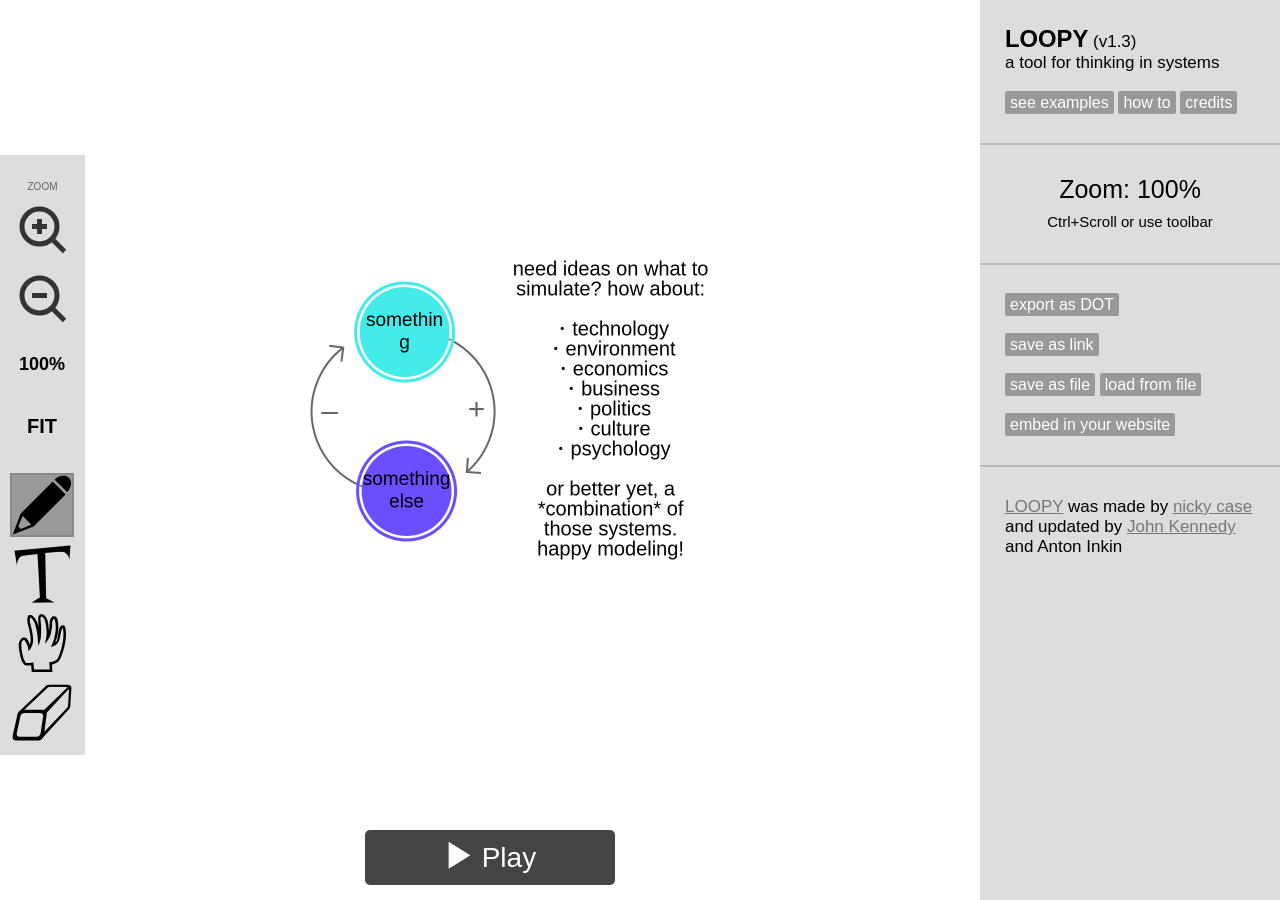
==== v1.3/index.html @ 84b90389 "v1.3 – Multi-select move, DOT export, zoom, multiline node text, limited presets to 5" ====
<!doctype html>
<html>
<head>

    <!-- META -->
	<title>LOOPY (v1.3)</title>
    <meta content="text/html;charset=utf-8" http-equiv="Content-Type">
	<meta content="utf-8" http-equiv="encoding">
	<meta charset="utf-8">
	<link rel="icon" type="image/png" href="favicon.png">

    <!-- Styles! -->
	<link href="css/loopy.css" rel="stylesheet"/>
	<link href="css/balloon.css" rel="stylesheet"/>

</head>
<body style="opacity:0">

	<!-- Loopy & Ink -->
	<div id="canvasses"></div>

	<!-- The Tools' UI -->
	<div id="toolbar"></div>
	<div id="playbar"></div>
	<div id="sidebar"></div>

	<!-- MODAL -->
	<div id="modal_container">
		<div id="modal_bg"></div>
		<div id="modal">
			<div id="modal_close">[×] CLOSE</div>
			<div id="modal_page"></div>
		</div>
	</div>

</body>
</html>

<!-- Scripts! -->

<!-- Libraries -->
<script src="js/helpers.js"></script>
<script src="js/minpubsub.js"></script>
<script src="js/Mouse.js"></script>
<script src="js/Key.js"></script>

<!-- Core Simulation Code -->
<script src="js/Loopy.js?v=5"></script>
<script src="js/Model.js?v=3"></script>
<script src="js/Node.js?v=3"></script>
<script src="js/Edge.js?v=2"></script>
<script src="js/Label.js"></script>

<!-- Tools -->
<script src="js/PageUI.js"></script>
<script src="js/Sidebar.js?v=2"></script>
<script src="js/Toolbar.js"></script>
<script src="js/PlayControls.js"></script>
<script src="js/Modal.js?v=4"></script>
<script src="js/Ink.js"></script>
<script src="js/Dragger.js"></script>
<script src="js/Eraser.js"></script>
<script src="js/Labeller.js"></script>

<!-- Start it -->
<script>
window.onload = function(){
	window.loopy = new Loopy();
};
</script>
---- v1.3/css/loopy.css ----
body{
	margin:0;
	background: #fff;

	font-family: Helvetica, Arial, sans-serif;
	font-weight: normal;
	font-size: 20px;

	overflow: hidden;
}
canvas{
	position:absolute;
	top:0; left:0;
}

#canvasses{
	position:absolute;
	top:0; left:0;
	width: calc(100% - 300px);
	height: 100%;
}
#canvasses[fullscreen=yes]{
	width: 100%;
}
#canvasses[cursor=ink]{
	cursor: url('cursors/ink.png') 0 30, auto;
}
#canvasses[cursor=drag]{
	cursor: url('cursors/drag.png') 15 15, auto;
}
#canvasses[cursor=erase]{
	cursor: url('cursors/erase.png') 5 25, auto;
}
#canvasses[cursor=label]{
	cursor: url('cursors/label.png') 15 15, auto;
}



/**********
 PLAY CONTROLS
**********/

#playbar{
	position: absolute;
	bottom: 15px;
	left: calc(50% - 275px); /* 50% - half of (playbar width + sidebar width)*/

	width: 250px;
	height: 75px;

	-webkit-user-select: none;
	-moz-user-select: none;
	-ms-user-select: none;
	user-select: none;
}
#playbar[fullscreen=yes]{
	left: calc(50% - 125px); /* 50% - half of (playbar width)*/
}
#playbar .component_button{
	position: absolute;
	bottom: 0;
	width: 230px;
	height: 25px;
	background: #444;
}
#playbar .component_button:hover{
	background: #555;
}
#playbar .play_slider{
	width: 190px;
    position: absolute;
    left: 30px;
    margin: 0;
}
.play_button_icon{
	width: 25px;
	height: 25px;
	background-image: url(icons/controls.png);
	display: inline-block;
	background-size: 400% 100%;
}
.play_button_icon[icon="0"]{ background-position: 0 0; }
.play_button_icon[icon="1"]{ background-position: -25px 0; }
.play_button_icon[icon="2"]{ background-position: -50px 0; }
.play_button_icon[icon="3"]{ background-position: -75px 0; }
.play_button_label{
	display: inline-block;
	position: relative;
    top: -5px;
}
div[big=yes] .play_button_icon{
	width: 30px;
	height: 30px;
}
div[big=yes] .play_button_label{
	top: -3px;
}



/**********
 TOOLBAR
**********/

#toolbar{
	position: absolute;
	left: 0px;
	top: calc(33% - 142.5px); /* 33% - half of toolbar height */

	width:75px; height:590px;
	padding: 5px;
	background-color: #ddd;

	-webkit-user-select: none;
	-moz-user-select: none;
	-ms-user-select: none;
	user-select: none;
}
#toolbar[mode=play]{
	display: none;
}

.toolbar_button{
	width:60px; height:60px;
	margin: 5px;
	border: 2px solid #ddd;
	cursor: pointer;
	background-size: 100% 100%;
}
.toolbar_button[selected=yes]{
	border: 2px solid #888;
	background-color: #999;
}

/**********
 SIDEBAR
**********/

#sidebar{
	position: absolute;
	top:0; right:0;
	width: 300px;
	height: 100%;
	background: #ddd;

	font-weight: 100;
	font-size: 17px;

	-webkit-user-select: none;
	-moz-user-select: none;
	-ms-user-select: none;
	user-select: none;
}
#sidebar > div{
	margin: 25px;
}
#sidebar > div > div{
	margin-bottom: 20px;
}
#sidebar[mode=play]{
	background: #222;
	color: #777;
}
#sidebar .mini_button{
	background: #999;
	color: #fff;
	padding: 3px 5px;
	border-radius: 2px;
	font-size: 16px;

	cursor: pointer;
}
#sidebar .mini_button:hover{
	background: #aaa;
}
#sidebar[mode=play] .mini_button{
	background: #555;
	color: #111;
}
#sidebar[mode=play] .mini_button:hover{
	background: #666;
}
#sidebar a{ color: #777; }
#sidebar a:hover{ color: #999; }
#sidebar hr{
	border: none;
	border-bottom: 2px solid rgba(150,150,150,0.5);
	width: 300px;
	position: relative;
	left:-25px;
	margin: 10px 0;
}
.component_input{
	border: none;

	width:calc(100% - 10px);
	height:22px;
	padding: 5px;

	font-size: 20px;
	font-weight: 100;
}
.component_textarea{
	border: none;
	width:calc(100% - 10px);
	height: 100px;
	padding: 5px;
	font-size: 16px;
	font-weight: 100;
}
.component_output{
	border: 1px solid #aaa;
	width:100%;
	background: #ccc;
	color: #666;
	font-size: 15px;
	font-weight: 100;
}
.component_slider{
	position: relative;
	width: 250px;
	height: 52px;
}
.component_slider_graphic{
	position: absolute;
	width: 250px;
	height: 40px;
	cursor: pointer;
}
.component_slider_pointer{
	position: absolute;
	top: 42px;
	width: 15px;
	height: 10px;
}
.component_label{
	margin-bottom: 5px;
}
.component_button{

	width: calc(100% - 20px);
	background: #888;
	color: #fff;
	font-size: 20px;
	font-weight: 100;
	text-align: center;
	padding: 10px;
	border-radius: 5px;

	cursor: pointer;
}
.component_button:hover{
	background: #999;
}
.component_button[header=yes]{
	position: absolute;
	top:0; left:0;
	width: 280px;
	background: #222;
    border-radius: 0px;
    color: #888;
}
.component_button[header=yes]:hover{
	background: #333;
}



/**********

MODAL

**********/

#modal_container{
	display: none;
	position: absolute;
	width: 100%; height: 100%;

	-webkit-user-select: none;
	-moz-user-select: none;
	-ms-user-select: none;
	user-select: none;
}
#modal_container[show=yes]{
	display: block;
}
#modal_bg{
	position: absolute;
	width: 100%; height: 100%;
	background: rgba(0,0,0,0.8);
}
#modal{

	position: absolute;
	top:0; left:0; right:0; bottom:0;
	margin: auto;

	width: 600px; height: 300px;
	padding: 10px;
	background: #ddd;
}
#modal_close{
	width: 120px;
	font-weight: 100;
	color: #777;
	cursor: pointer;
}
#modal_close:hover{
	color: #888;
}
#modal_page{
	margin: 15px;
	font-size: 25px;
	font-weight: 100;
	color: #333;
}
#modal iframe{
	border: none;
}
---- v1.3/css/balloon.css ----
button[data-balloon] {
  overflow: visible;
}
[data-balloon] {
  position: relative;
}
[data-balloon]:before,
[data-balloon]:after {
  -ms-filter: "progid:DXImageTransform.Microsoft.Alpha(Opacity=0)";
  filter: alpha(opacity=0);
  -khtml-opacity: 0;
  -moz-opacity: 0;
  opacity: 0;
  pointer-events: none;
  -webkit-transition: all 0.1s ease-out 0.1s;
  transition: all 0.1s ease-out 0.1s;
  bottom: 100%;
  left: 50%;
  position: absolute;
  z-index: 10;
  -webkit-transform: translate(-50%, 10px);
  -ms-transform: translate(-50%, 10px);
  transform: translate(-50%, 10px);
  -webkit-transform-origin: top;
  -ms-transform-origin: top;
  transform-origin: top;
}
[data-balloon]:after {
  background: rgba(17, 17, 17, 0.9);
  border-radius: 4px;
  color: #fff;
  content: attr(data-balloon);
  font-size: 18px;
  padding: .5em 1em;
  white-space: nowrap;
  margin-bottom: 11px;
}
[data-balloon]:before {
  background: url('data:image/svg+xml;charset=utf-8,%3Csvg%20xmlns%3D%22http%3A//www.w3.org/2000/svg%22%20width%3D%2236px%22%20height%3D%2212px%22%3E%3Cpath%20fill%3D%22rgba%2817,%2017,%2017,%200.9%29%22%20transform%3D%22rotate%280%29%22%20d%3D%22M2.658,0.000%20C-13.615,0.000%2050.938,0.000%2034.662,0.000%20C28.662,0.000%2023.035,12.002%2018.660,12.002%20C14.285,12.002%208.594,0.000%202.658,0.000%20Z%22/%3E%3C/svg%3E') no-repeat;
  background-size: 100% auto;
  height: 6px;
  width: 18px;
  content: "";
  margin-bottom: 5px;
}
[data-balloon]:hover:before,
[data-balloon][data-balloon-visible]:before,
[data-balloon]:hover:after,
[data-balloon][data-balloon-visible]:after {
  -ms-filter: "progid:DXImageTransform.Microsoft.Alpha(Opacity=100)";
  filter: alpha(opacity=100);
  -khtml-opacity: 1;
  -moz-opacity: 1;
  opacity: 1;
  pointer-events: auto;
  -webkit-transform: translate(-50%, 0);
  -ms-transform: translate(-50%, 0);
  transform: translate(-50%, 0);
}
[data-balloon].font-awesome:after {
  font-family: FontAwesome;
}
[data-balloon][data-balloon-break]:after {
  white-space: pre;
}
[data-balloon-pos="down"]:before,
[data-balloon-pos="down"]:after {
  bottom: auto;
  left: 50%;
  top: 100%;
  -webkit-transform: translate(-50%, -10px);
  -ms-transform: translate(-50%, -10px);
  transform: translate(-50%, -10px);
}
[data-balloon-pos="down"]:after {
  margin-top: 11px;
}
[data-balloon-pos="down"]:before {
  background: url('data:image/svg+xml;charset=utf-8,%3Csvg%20xmlns%3D%22http%3A//www.w3.org/2000/svg%22%20width%3D%2236px%22%20height%3D%2212px%22%3E%3Cpath%20fill%3D%22rgba%2817,%2017,%2017,%200.9%29%22%20transform%3D%22rotate%28180%2018%206%29%22%20d%3D%22M2.658,0.000%20C-13.615,0.000%2050.938,0.000%2034.662,0.000%20C28.662,0.000%2023.035,12.002%2018.660,12.002%20C14.285,12.002%208.594,0.000%202.658,0.000%20Z%22/%3E%3C/svg%3E') no-repeat;
  background-size: 100% auto;
  height: 6px;
  width: 18px;
  margin-top: 5px;
  margin-bottom: 0;
}
[data-balloon-pos="down"]:hover:before,
[data-balloon-pos="down"][data-balloon-visible]:before,
[data-balloon-pos="down"]:hover:after,
[data-balloon-pos="down"][data-balloon-visible]:after {
  -webkit-transform: translate(-50%, 0);
  -ms-transform: translate(-50%, 0);
  transform: translate(-50%, 0);
}
[data-balloon-pos="left"]:before,
[data-balloon-pos="left"]:after {
  bottom: auto;
  left: auto;
  right: 100%;
  top: 50%;
  -webkit-transform: translate(10px, -50%);
  -ms-transform: translate(10px, -50%);
  transform: translate(10px, -50%);
}
[data-balloon-pos="left"]:after {
  margin-right: 11px;
}
[data-balloon-pos="left"]:before {
  background: url('data:image/svg+xml;charset=utf-8,%3Csvg%20xmlns%3D%22http%3A//www.w3.org/2000/svg%22%20width%3D%2212px%22%20height%3D%2236px%22%3E%3Cpath%20fill%3D%22rgba%2817,%2017,%2017,%200.9%29%22%20transform%3D%22rotate%28-90%2018%2018%29%22%20d%3D%22M2.658,0.000%20C-13.615,0.000%2050.938,0.000%2034.662,0.000%20C28.662,0.000%2023.035,12.002%2018.660,12.002%20C14.285,12.002%208.594,0.000%202.658,0.000%20Z%22/%3E%3C/svg%3E') no-repeat;
  background-size: 100% auto;
  height: 18px;
  width: 6px;
  margin-right: 5px;
  margin-bottom: 0;
}
[data-balloon-pos="left"]:hover:before,
[data-balloon-pos="left"][data-balloon-visible]:before,
[data-balloon-pos="left"]:hover:after,
[data-balloon-pos="left"][data-balloon-visible]:after {
  -webkit-transform: translate(0, -50%);
  -ms-transform: translate(0, -50%);
  transform: translate(0, -50%);
}
[data-balloon-pos="right"]:before,
[data-balloon-pos="right"]:after {
  bottom: auto;
  left: 100%;
  top: 50%;
  -webkit-transform: translate(-10px, -50%);
  -ms-transform: translate(-10px, -50%);
  transform: translate(-10px, -50%);
}
[data-balloon-pos="right"]:after {
  margin-left: 11px;
}
[data-balloon-pos="right"]:before {
  background: url('data:image/svg+xml;charset=utf-8,%3Csvg%20xmlns%3D%22http%3A//www.w3.org/2000/svg%22%20width%3D%2212px%22%20height%3D%2236px%22%3E%3Cpath%20fill%3D%22rgba%2817,%2017,%2017,%200.9%29%22%20transform%3D%22rotate%2890%206%206%29%22%20d%3D%22M2.658,0.000%20C-13.615,0.000%2050.938,0.000%2034.662,0.000%20C28.662,0.000%2023.035,12.002%2018.660,12.002%20C14.285,12.002%208.594,0.000%202.658,0.000%20Z%22/%3E%3C/svg%3E') no-repeat;
  background-size: 100% auto;
  height: 18px;
  width: 6px;
  margin-bottom: 0;
  margin-left: 5px;
}
[data-balloon-pos="right"]:hover:before,
[data-balloon-pos="right"][data-balloon-visible]:before,
[data-balloon-pos="right"]:hover:after,
[data-balloon-pos="right"][data-balloon-visible]:after {
  -webkit-transform: translate(0, -50%);
  -ms-transform: translate(0, -50%);
  transform: translate(0, -50%);
}
[data-balloon-length]:after {
  white-space: normal;
}
[data-balloon-length="small"]:after {
  width: 80px;
}
[data-balloon-length="medium"]:after {
  width: 150px;
}
[data-balloon-length="large"]:after {
  width: 260px;
}
[data-balloon-length="xlarge"]:after {
  width: 90vw;
}
@media screen and (min-width: 768px) {
  [data-balloon-length="xlarge"]:after {
    width: 380px;
  }
}
[data-balloon-length="fit"]:after {
  width: 100%;
}
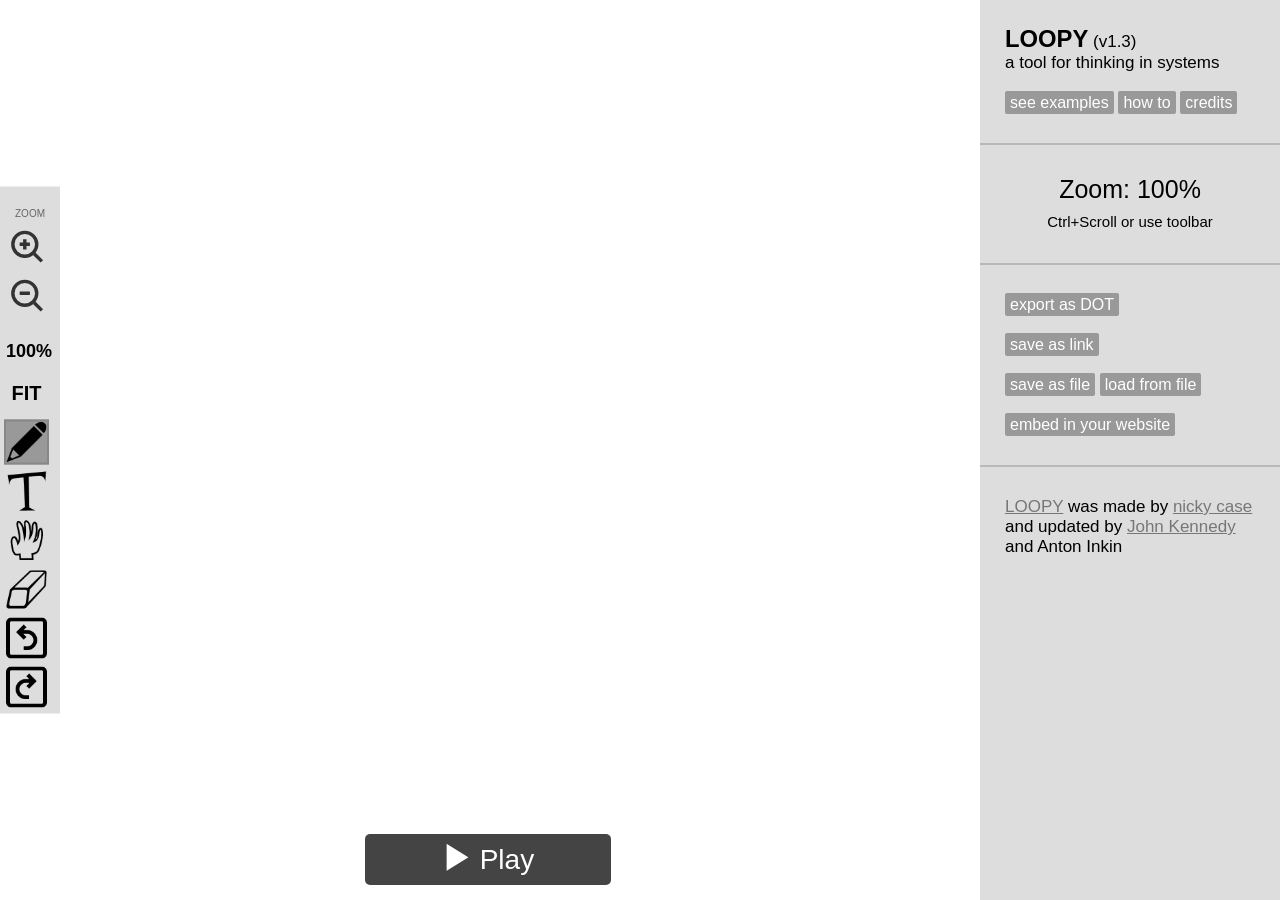
==== commit ee9d0b0e: "feat undo/redo, history manager" ====
--- a/v1.3/index.html
+++ b/v1.3/index.html
@@ -61,6 +61,7 @@
 <script src="js/Dragger.js"></script>
 <script src="js/Eraser.js"></script>
 <script src="js/Labeller.js"></script>
+<script src="js/History.js"></script>
 
 <!-- Start it -->
 <script>
--- a/v1.3/css/loopy.css
+++ b/v1.3/css/loopy.css
@@ -104,12 +104,14 @@
 **********/
 
 #toolbar{
-	position: absolute;
+	position: fixed;
 	left: 0px;
-	top: calc(33% - 142.5px); /* 33% - half of toolbar height */
-
-	width:75px; height:590px;
-	padding: 5px;
+	top: 50%;
+	transform: translateY(-50%);
+
+	width:60px;
+	height:auto;
+	padding: 0px;
 	background-color: #ddd;
 
 	-webkit-user-select: none;
@@ -122,8 +124,8 @@
 }
 
 .toolbar_button{
-	width:60px; height:60px;
-	margin: 5px;
+	width:41px; height:41px;
+	margin: 4px;
 	border: 2px solid #ddd;
 	cursor: pointer;
 	background-size: 100% 100%;
@@ -268,9 +270,7 @@
 
 
 /**********
-
 MODAL
-
 **********/
 
 #modal_container{
@@ -319,3 +319,238 @@
 #modal iframe{
 	border: none;
 }
+
+/**
+ * RESPONSIVE LAYOUT FOR LOOPY
+ * Makes sidebar scalable for small laptops and tablets
+ */
+
+/* CSS Variables for responsive sizing */
+:root {
+	--sidebar-width: 300px;
+	--sidebar-margin: 25px;
+	--sidebar-font-size: 17px;
+	--toolbar-width: 60px;
+	--component-font-size: 20px;
+}
+
+/* Tablet and small laptop (1024px and below) */
+@media screen and (max-width: 1024px) {
+	:root {
+		--sidebar-width: 250px;
+		--sidebar-margin: 15px;
+		--sidebar-font-size: 15px;
+		--component-font-size: 18px;
+	}
+
+	#sidebar {
+		width: var(--sidebar-width);
+		font-size: var(--sidebar-font-size);
+		overflow-y: auto;
+	}
+
+	#sidebar > div {
+		margin: var(--sidebar-margin);
+	}
+
+	#canvasses {
+		width: calc(100% - var(--sidebar-width));
+	}
+
+	.component_input,
+	.component_button {
+		font-size: var(--component-font-size);
+	}
+
+	.component_textarea {
+		font-size: 14px;
+	}
+
+	#playbar {
+		left: calc(50% - calc(var(--sidebar-width) / 2 + 125px));
+	}
+}
+
+/* Small laptop (900px and below) */
+@media screen and (max-width: 900px) {
+	:root {
+		--sidebar-width: 220px;
+		--sidebar-margin: 12px;
+		--sidebar-font-size: 14px;
+		--toolbar-width: 50px;
+		--component-font-size: 16px;
+	}
+
+	#toolbar {
+		width: var(--toolbar-width);
+	}
+
+	.toolbar_button {
+		width: 35px;
+		height: 35px;
+		margin: 3px;
+	}
+
+	.component_slider {
+		width: 190px;
+	}
+
+	.component_slider_graphic {
+		width: 190px;
+	}
+}
+
+/* Very small screens (768px and below) - collapsible sidebar */
+@media screen and (max-width: 768px) {
+	:root {
+		--sidebar-width: 200px;
+		--sidebar-margin: 10px;
+		--sidebar-font-size: 13px;
+		--component-font-size: 15px;
+	}
+
+	/* Make sidebar collapsible */
+	#sidebar {
+		transition: transform 0.3s ease;
+	}
+
+	#sidebar.collapsed {
+		transform: translateX(100%);
+	}
+
+	/* Add toggle button for sidebar */
+	#sidebar::before {
+		content: '☰';
+		position: absolute;
+		left: -40px;
+		top: 10px;
+		width: 35px;
+		height: 35px;
+		background: #ddd;
+		border-radius: 5px 0 0 5px;
+		display: flex;
+		align-items: center;
+		justify-content: center;
+		font-size: 20px;
+		cursor: pointer;
+		z-index: 1000;
+	}
+
+	#canvasses {
+		width: 100%;
+	}
+
+	#playbar {
+		left: calc(50% - 125px);
+	}
+}
+
+/* Mobile landscape and portrait */
+@media screen and (max-width: 600px) {
+	:root {
+		--sidebar-width: 100%;
+		--sidebar-margin: 8px;
+		--sidebar-font-size: 12px;
+		--toolbar-width: 45px;
+		--component-font-size: 14px;
+	}
+
+	#sidebar {
+		width: var(--sidebar-width);
+		height: 50vh;
+		top: auto;
+		bottom: 0;
+		right: 0;
+		border-top: 2px solid #999;
+	}
+
+	#sidebar.collapsed {
+		transform: translateY(100%);
+	}
+
+	#sidebar::before {
+		left: 50%;
+		transform: translateX(-50%);
+		top: -40px;
+		width: 60px;
+		border-radius: 5px 5px 0 0;
+		content: '▼';
+	}
+
+	#sidebar.collapsed::before {
+		content: '▲';
+	}
+
+	#canvasses {
+		width: 100%;
+		height: 50vh;
+	}
+
+	#toolbar {
+		width: 100%;
+		height: 45px;
+		top: 0;
+		left: 0;
+		display: flex;
+		flex-direction: row;
+		overflow-x: auto;
+	}
+
+	.toolbar_button {
+		width: 40px;
+		height: 40px;
+		flex-shrink: 0;
+	}
+}
+
+/* Make all interactive elements scalable */
+.component_input {
+	font-size: var(--component-font-size);
+	padding: 4px;
+	height: auto;
+}
+
+.component_textarea {
+	font-size: calc(var(--component-font-size) - 2px);
+	padding: 4px;
+}
+
+.component_button {
+	font-size: var(--component-font-size);
+	padding: 8px;
+}
+
+.mini_button {
+	font-size: calc(var(--sidebar-font-size) - 1px);
+	padding: 2px 4px;
+}
+
+/* Smooth transitions */
+#sidebar,
+#canvasses,
+#toolbar {
+	transition: all 0.3s ease;
+}
+
+/* Scrollable sidebar for overflow content */
+#sidebar {
+	overflow-y: auto;
+	overflow-x: hidden;
+}
+
+#sidebar::-webkit-scrollbar {
+	width: 8px;
+}
+
+#sidebar::-webkit-scrollbar-track {
+	background: #ccc;
+}
+
+#sidebar::-webkit-scrollbar-thumb {
+	background: #888;
+	border-radius: 4px;
+}
+
+#sidebar::-webkit-scrollbar-thumb:hover {
+	background: #666;
+}
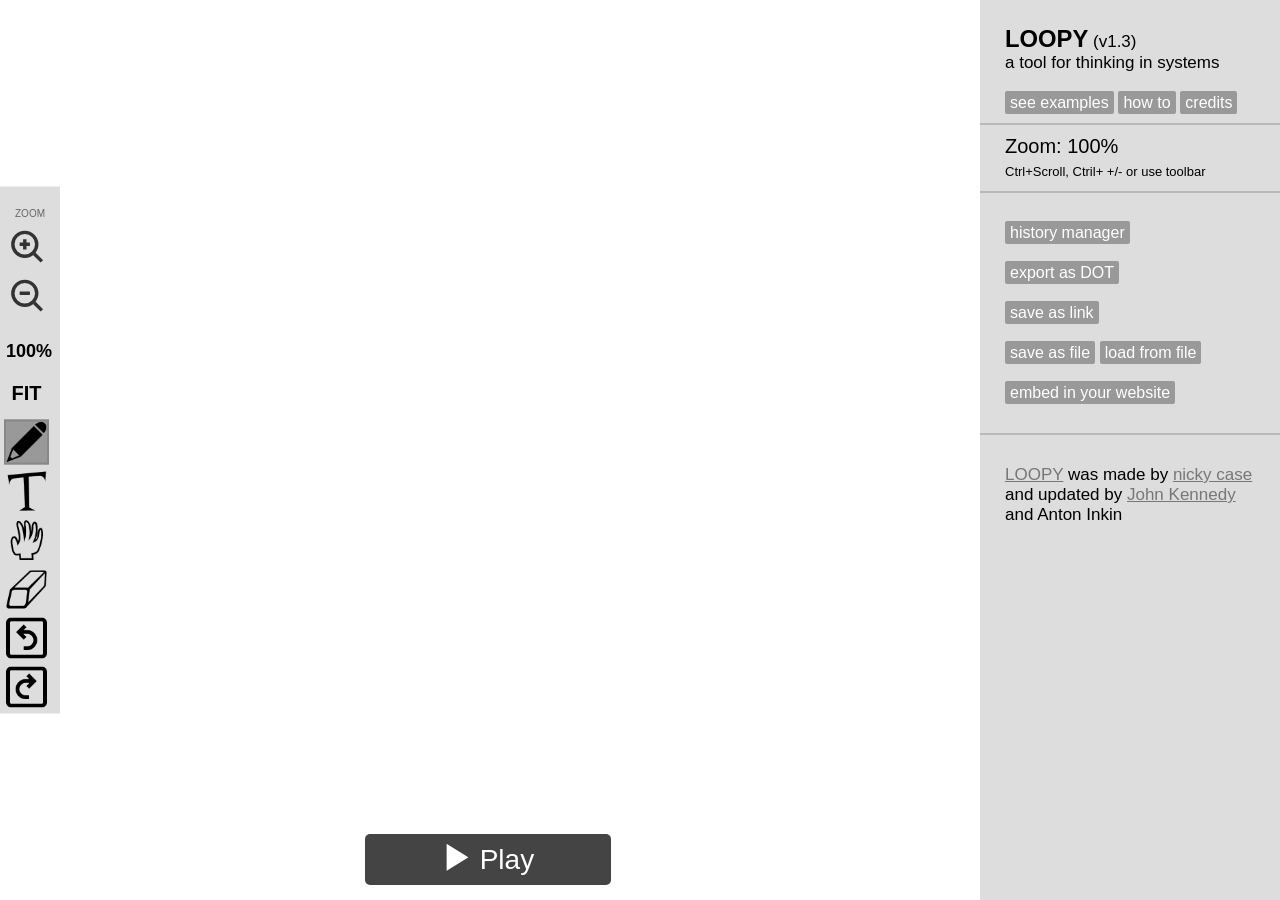
==== commit f5bb1e26: "Add recent action tracking, split node, and edge toggle" ====
--- a/v1.3/index.html
+++ b/v1.3/index.html
@@ -48,6 +48,7 @@
 <script src="js/Loopy.js?v=5"></script>
 <script src="js/Model.js?v=3"></script>
 <script src="js/Node.js?v=3"></script>
+<script src="js/SplitNodeRenderer.js?"></script>
 <script src="js/Edge.js?v=2"></script>
 <script src="js/Label.js"></script>
 
@@ -61,6 +62,8 @@
 <script src="js/Dragger.js"></script>
 <script src="js/Eraser.js"></script>
 <script src="js/Labeller.js"></script>
+
+<script src="js/HistoryTracker.js"></script>
 <script src="js/History.js"></script>
 
 <!-- Start it -->
